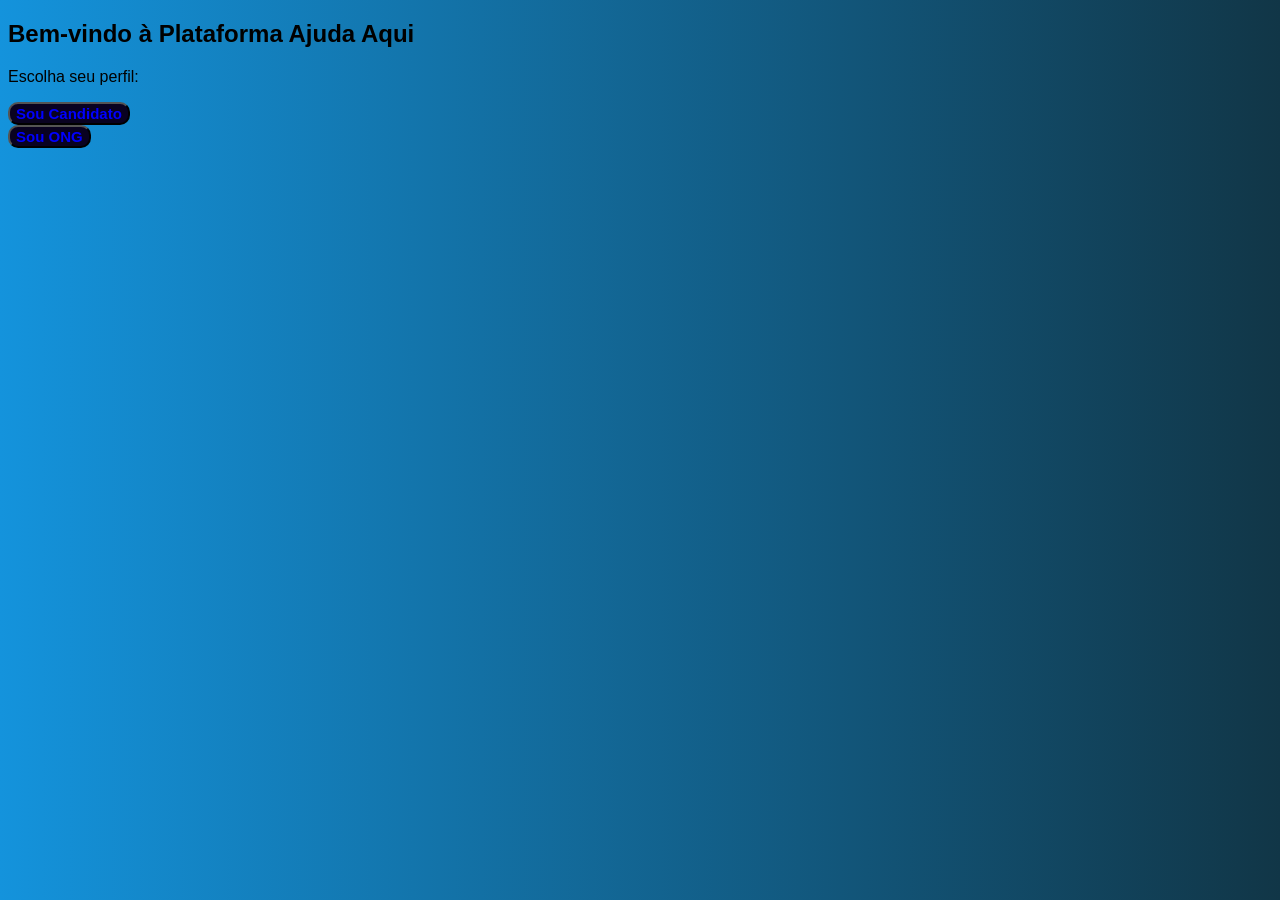
==== frontend/html/index.html @ fcc962eb "Progresso: cadastro e login de candidato e ONG funcionando" ====
<!DOCTYPE html>
<html lang="pt-br">
<head>
    <meta charset="UTF-8">
    <meta name="viewport" content="width=device-width, initial-scale=1.0">
    <title>PLataforma</title>
    <link rel="stylesheet" href="../css/arena.css">
    <link rel="shortcut icon" type="image/svg" href="../static/abobora.ico"/>
</head>
<body>
    <h2>Bem-vindo à Plataforma Ajuda Aqui</h2>
    <p>Escolha seu perfil:</p>
    <a href="login_candidato.html"><button>Sou Candidato</button></a><br>
    <a href="login_ong.html"><button>Sou ONG</button></a>
    
</body>
</html>
---- frontend/css/arena.css ----
body{
    font-family: Verdana, Geneva, Tahoma, sans-serif;
    background-image: linear-gradient(to right, rgb(20, 147, 220), rgb(17, 54, 71));
  }
  div#tabela{
    align-items: center;
    box-shadow: 7px 20px 20px rgb(62, 33, 107);
    border-radius: 5px;
    width: 1025px;
    height: -110px;
    font-size: 40;
  }
  legend{
    border: 1px solid dodgerblue;
    padding: 10px;
    text-align: center;
    background-color: darkblue;
    
  }

  input{
    border-radius: 15px;
    font-size: 17px;
    font-weight: bolder;

}
button{
  font-size: 15px;
  font-weight: bold;
  border-radius: 10px;
  background-color: rgb(9, 2, 33);
  color: blue;
   
}

button:hover{
  background-color: blue;
  color: black;
  font-size: 20px;
  cursor: pointer;

}
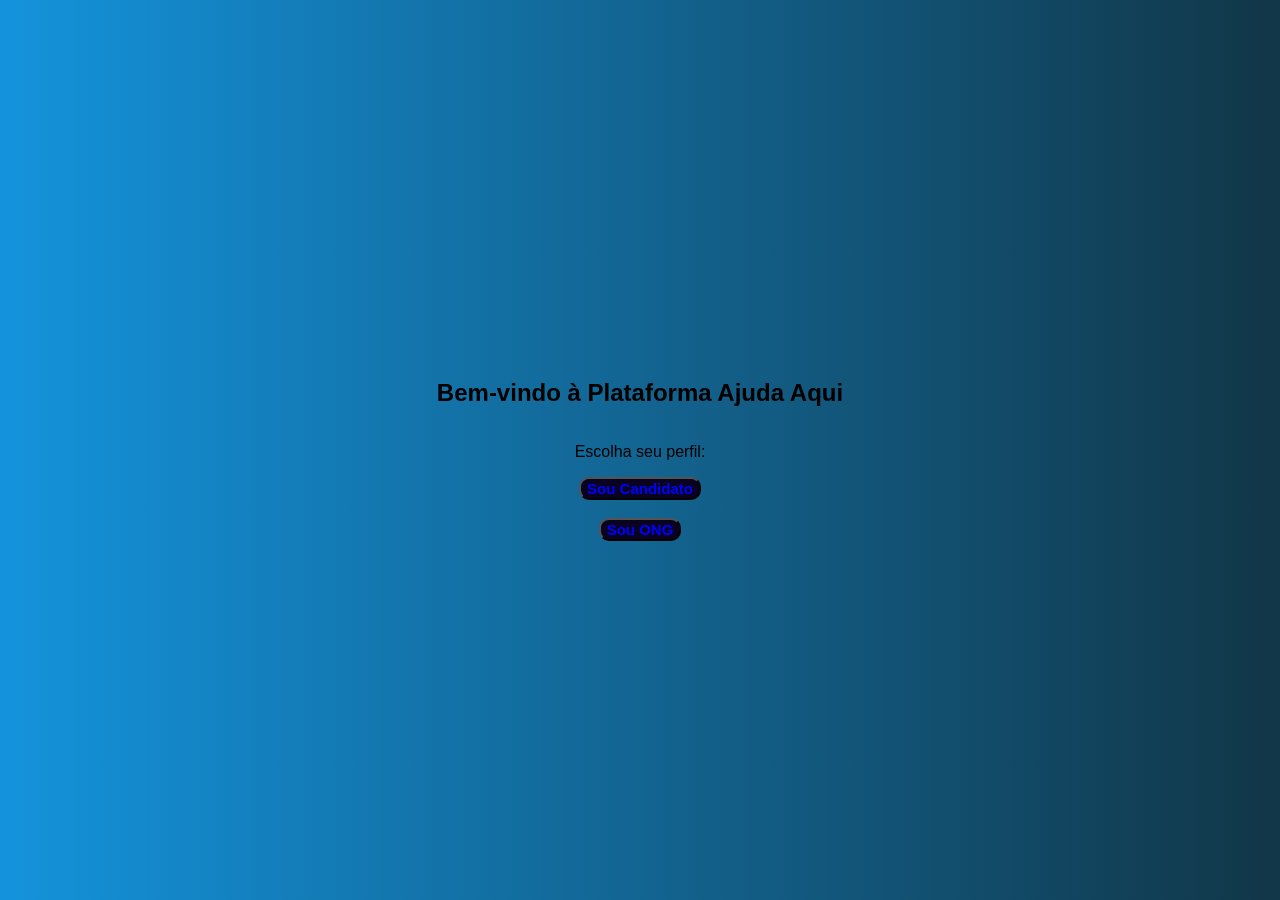
==== commit b8f5e57e: "Centralização do body na Index" ====
--- a/frontend/html/index.html
+++ b/frontend/html/index.html
@@ -1,16 +1,20 @@
 <!DOCTYPE html>
 <html lang="pt-br">
 <head>
-    <meta charset="UTF-8">
-    <meta name="viewport" content="width=device-width, initial-scale=1.0">
-    <title>PLataforma</title>
-    <link rel="stylesheet" href="../css/arena.css">
-    <link rel="shortcut icon" type="image/svg" href="../static/abobora.ico"/>
+    <meta charset="UTF-8"> <!-- Define o padrão de caracteres como UTF-8 -->
+    <meta name="viewport" content="width=device-width, initial-scale=1.0"> <!-- Ajusta a página para ser responsiva em dispositivos móveis -->
+    <title>AjudAqui</title> <!-- Título da aba do navegador -->
+    <link rel="stylesheet" href="../css/arena.css"> <!-- Importa o arquivo CSS para estilização -->
+    <link rel="shortcut icon" type="image/svg" href="../static/abobora.ico"/> <!-- Define o ícone da aba do navegador -->
 </head>
-<body>
-    <h2>Bem-vindo à Plataforma Ajuda Aqui</h2>
-    <p>Escolha seu perfil:</p>
+<body class="index-home">
+    <h2>Bem-vindo à Plataforma Ajuda Aqui</h2> <!-- Cabeçalho principal da página -->
+    <p>Escolha seu perfil:</p> <!-- Texto explicativo -->
+
+    <!-- Botão para login como candidato -->
     <a href="login_candidato.html"><button>Sou Candidato</button></a><br>
+
+    <!-- Botão para login como ONG -->
     <a href="login_ong.html"><button>Sou ONG</button></a>
     
 </body>
--- a/frontend/css/arena.css
+++ b/frontend/css/arena.css
@@ -1,6 +1,16 @@
 body{
     font-family: Verdana, Geneva, Tahoma, sans-serif;
     background-image: linear-gradient(to right, rgb(20, 147, 220), rgb(17, 54, 71));
+  }
+
+  body.index-home {
+    margin: 0;
+    min-height: 100vh;
+    display: flex;
+    flex-direction: column;
+    align-items: center;
+    justify-content: center;
+    text-align: center;
   }
   div#tabela{
     align-items: center;
@@ -40,3 +50,52 @@
   cursor: pointer;
 
 }
+
+.card-container {
+    display: flex;
+    flex-wrap: wrap;
+    gap: 25px;              /* espa?o entre os cards */
+    justify-content: flex-start; /* organiza da esquerda para a direita */
+}
+
+.card {
+    border: 1px solid #ddd;       /* borda leve para destacar */
+    border-radius: 8px;
+    padding: 15px;
+    width: 280px;
+    background-color: #ffffff;    /* fundo branco para contraste */
+    box-shadow: 4px 4px 12px rgba(0,0,0,0.1); /* sombra suave */
+    transition: transform 0.2s ease, box-shadow 0.2s ease;
+}
+
+.card:hover {
+    transform: translateY(-5px);  /* leve efeito ao passar o mouse */
+    box-shadow: 6px 6px 16px rgba(0,0,0,0.15);
+}
+
+.card h3 {
+    margin-top: 0;
+    color: #222;
+    border-bottom: 1px solid #ccc; /* linha divis?ria abaixo do t?tulo */
+    padding-bottom: 8px;
+}
+
+.card p {
+    margin: 6px 0;
+    font-size: 14px;
+    color: #444;
+}
+
+.card button {
+    margin-top: 12px;
+    padding: 8px 12px;
+    background-color: #007BFF;
+    color: white;
+    border: none;
+    border-radius: 4px;
+    cursor: pointer;
+}
+
+.card button:hover {
+    background-color: #0056b3;
+}
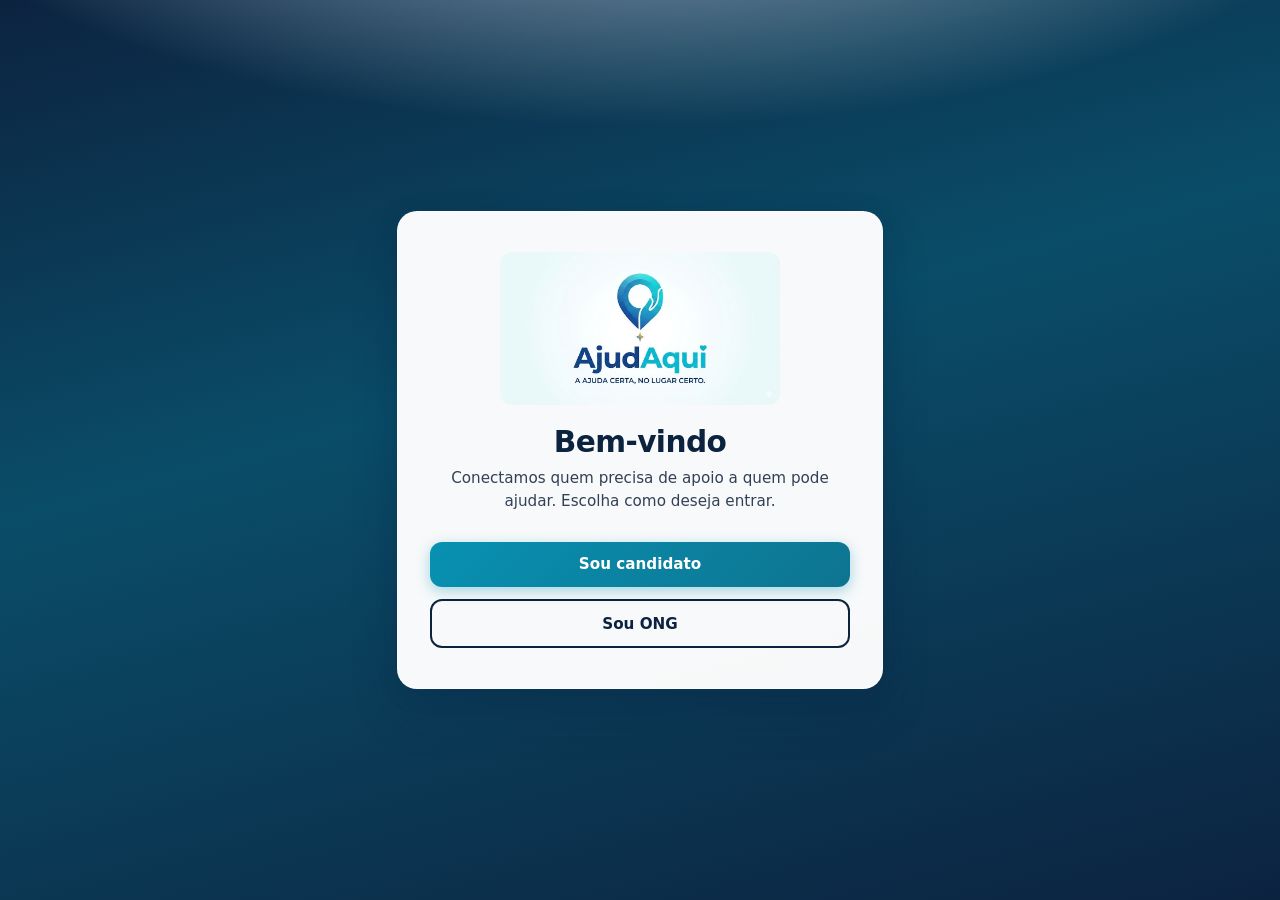
==== commit ab42a666: "novo visual" ====
--- a/frontend/html/index.html
+++ b/frontend/html/index.html
@@ -7,15 +7,20 @@
     <link rel="stylesheet" href="../css/arena.css"> <!-- Importa o arquivo CSS para estilização -->
     <link rel="shortcut icon" type="image/svg" href="../static/abobora.ico"/> <!-- Define o ícone da aba do navegador -->
 </head>
-<body class="index-home">
-    <h2>Bem-vindo à Plataforma Ajuda Aqui</h2> <!-- Cabeçalho principal da página -->
-    <p>Escolha seu perfil:</p> <!-- Texto explicativo -->
-
-    <!-- Botão para login como candidato -->
-    <a href="login_candidato.html"><button>Sou Candidato</button></a><br>
-
-    <!-- Botão para login como ONG -->
-    <a href="login_ong.html"><button>Sou ONG</button></a>
-    
+<body class="arena-page arena-page--home">
+    <main class="arena-card" role="main">
+        <img
+            src="../logo/LOGO.jpg"
+            alt="AjudAqui — A ajuda certa, no lugar certo."
+            class="index-logo"
+            width="280"
+        />
+        <h1 class="index-title">Bem-vindo</h1>
+        <p class="index-lead">Conectamos quem precisa de apoio a quem pode ajudar. Escolha como deseja entrar.</p>
+        <div class="index-actions">
+            <a href="login_candidato.html" class="arena-cta arena-cta--primary">Sou candidato</a>
+            <a href="login_ong.html" class="arena-cta arena-cta--outline">Sou ONG</a>
+        </div>
+    </main>
 </body>
 </html>
--- a/frontend/css/arena.css
+++ b/frontend/css/arena.css
@@ -3,7 +3,7 @@
     background-image: linear-gradient(to right, rgb(20, 147, 220), rgb(17, 54, 71));
   }
 
-  body.index-home {
+  body.arena-page {
     margin: 0;
     min-height: 100vh;
     display: flex;
@@ -11,6 +11,310 @@
     align-items: center;
     justify-content: center;
     text-align: center;
+    padding: clamp(1rem, 4vw, 2rem);
+    box-sizing: border-box;
+    font-family: system-ui, "Segoe UI", Roboto, "Helvetica Neue", Arial, sans-serif;
+    background:
+      radial-gradient(ellipse 120% 80% at 50% -30%, rgba(224, 242, 254, 0.95) 0%, transparent 55%),
+      linear-gradient(165deg, #0c2340 0%, #0a4d68 42%, #0c2340 100%);
+    color: #0c2340;
+  }
+
+  .arena-card {
+    width: 100%;
+    max-width: 420px;
+    padding: clamp(1.75rem, 5vw, 2.5rem) clamp(1.5rem, 4vw, 2rem);
+    background: rgba(255, 255, 255, 0.97);
+    border-radius: 20px;
+    box-shadow:
+      0 4px 24px rgba(12, 35, 64, 0.12),
+      0 24px 48px rgba(12, 35, 64, 0.18);
+    border: 1px solid rgba(255, 255, 255, 0.6);
+  }
+
+  .arena-card--wide {
+    max-width: min(720px, 100%);
+  }
+
+  .arena-card--form {
+    text-align: left;
+  }
+
+  .arena-card--form > h2 {
+    text-align: center;
+    margin-top: 0;
+    margin-bottom: 1rem;
+    font-size: clamp(1.35rem, 3.5vw, 1.65rem);
+    font-weight: 700;
+    color: #0c2340;
+  }
+
+  .arena-login-head {
+    text-align: center;
+    margin: 0 0 1.35rem;
+  }
+
+  .arena-login-kicker {
+    margin: 0 0 0.4rem;
+    font-size: 0.7rem;
+    font-weight: 700;
+    text-transform: uppercase;
+    letter-spacing: 0.14em;
+    color: #0891b2;
+  }
+
+  .arena-login-title {
+    margin: 0 0 0.5rem;
+    font-size: clamp(1.45rem, 4vw, 1.85rem);
+    font-weight: 700;
+    letter-spacing: -0.035em;
+    line-height: 1.2;
+    color: #0c2340;
+  }
+
+  .arena-login-lead {
+    margin: 0;
+    font-size: 0.92rem;
+    line-height: 1.5;
+    color: #64748b;
+    font-weight: 500;
+    max-width: 26ch;
+    margin-left: auto;
+    margin-right: auto;
+  }
+
+  .arena-brand {
+    text-align: center;
+    margin-bottom: 1rem;
+  }
+
+  .arena-logo-sm {
+    display: block;
+    width: min(140px, 42vw);
+    height: auto;
+    margin: 0 auto 0.5rem;
+    border-radius: 10px;
+    object-fit: contain;
+  }
+
+  .arena-card--form label {
+    display: block;
+    margin: 0.65rem 0 0.3rem;
+    font-size: 0.875rem;
+    font-weight: 600;
+    color: #334155;
+  }
+
+  .arena-card--form input:not([type="hidden"]):not([type="checkbox"]):not([type="radio"]),
+  .arena-card--form textarea,
+  .arena-card--form select {
+    width: 100%;
+    max-width: 100%;
+    box-sizing: border-box;
+    padding: 0.65rem 0.85rem;
+    margin-bottom: 0.15rem;
+    border: 2px solid #e2e8f0;
+    border-radius: 10px;
+    font-size: 1rem;
+    font-family: inherit;
+    font-weight: 500;
+    background: #fff;
+    color: #0c2340;
+  }
+
+  .arena-card--form textarea {
+    min-height: 5rem;
+    resize: vertical;
+  }
+
+  .arena-card--form input:focus-visible,
+  .arena-card--form textarea:focus-visible,
+  .arena-card--form select:focus-visible {
+    outline: none;
+    border-color: #0891b2;
+    box-shadow: 0 0 0 3px rgba(8, 145, 178, 0.2);
+  }
+
+  .arena-card--form h3 {
+    margin: 1.35rem 0 0.5rem;
+    font-size: 1.05rem;
+    font-weight: 700;
+    color: #0c2340;
+    border-bottom: 1px solid #e2e8f0;
+    padding-bottom: 0.35rem;
+  }
+
+  .arena-card--form .arena-footnote {
+    text-align: center;
+    margin: 1.25rem 0 0.35rem;
+    font-size: 0.9rem;
+    color: #475569;
+  }
+
+  .arena-card--form .arena-actions,
+  .arena-card--profile .arena-actions {
+    margin-top: 1.25rem;
+    display: flex;
+    flex-direction: column;
+    gap: 0.65rem;
+  }
+
+  .arena-card--profile {
+    text-align: left;
+    max-width: min(560px, 100%);
+  }
+
+  .arena-card--profile > h2 {
+    text-align: center;
+    margin-top: 0;
+    margin-bottom: 1.25rem;
+    font-size: clamp(1.35rem, 3.5vw, 1.65rem);
+    font-weight: 700;
+    color: #0c2340;
+  }
+
+  .arena-profile-dl {
+    margin: 0;
+  }
+
+  .arena-profile-dl dt {
+    font-size: 0.72rem;
+    font-weight: 700;
+    text-transform: uppercase;
+    letter-spacing: 0.05em;
+    color: #64748b;
+    margin: 0.85rem 0 0.25rem;
+    padding-top: 0.75rem;
+    border-top: 1px solid #e2e8f0;
+  }
+
+  .arena-profile-dl dt:first-child {
+    margin-top: 0;
+    padding-top: 0;
+    border-top: none;
+  }
+
+  .arena-profile-dl dd {
+    margin: 0 0 0.15rem;
+    color: #0c2340;
+    font-weight: 600;
+    line-height: 1.45;
+    font-size: 0.95rem;
+  }
+
+  .arena-card--form button[type="submit"] {
+    width: 100%;
+    padding: 0.85rem 1.25rem;
+    border: none;
+    border-radius: 12px;
+    font-size: 0.95rem;
+    font-weight: 600;
+    font-family: inherit;
+    cursor: pointer;
+    background: linear-gradient(135deg, #0891b2 0%, #0e7490 100%);
+    color: #fff;
+    box-shadow: 0 4px 14px rgba(8, 145, 178, 0.35);
+    transition: transform 0.15s ease, box-shadow 0.15s ease;
+  }
+
+  .arena-card--form button[type="submit"]:hover {
+    transform: translateY(-2px);
+    box-shadow: 0 8px 22px rgba(8, 145, 178, 0.45);
+  }
+
+  .arena-card--form button[type="submit"]:focus-visible {
+    outline: 3px solid #0891b2;
+    outline-offset: 3px;
+  }
+
+  .index-logo {
+    display: block;
+    width: min(280px, 85vw);
+    height: auto;
+    margin: 0 auto 1.25rem;
+    border-radius: 12px;
+    object-fit: contain;
+  }
+
+  .index-title {
+    margin: 0 0 0.5rem;
+    font-size: clamp(1.5rem, 4vw, 1.85rem);
+    font-weight: 700;
+    letter-spacing: -0.02em;
+    color: #0c2340;
+  }
+
+  .index-lead {
+    margin: 0 0 1.75rem;
+    font-size: 0.95rem;
+    line-height: 1.55;
+    color: #334155;
+  }
+
+  .index-actions {
+    display: flex;
+    flex-direction: column;
+    gap: 0.75rem;
+  }
+
+  .index-cta,
+  .arena-cta {
+    display: block;
+    padding: 0.85rem 1.25rem;
+    border-radius: 12px;
+    font-size: 0.95rem;
+    font-weight: 600;
+    text-decoration: none;
+    text-align: center;
+    transition: transform 0.15s ease, box-shadow 0.15s ease, background 0.15s ease;
+    box-sizing: border-box;
+  }
+
+  .index-cta:focus-visible,
+  .arena-cta:focus-visible {
+    outline: 3px solid #0891b2;
+    outline-offset: 3px;
+  }
+
+  .index-cta--outline:focus-visible,
+  .arena-cta--outline:focus-visible {
+    outline-color: #0c2340;
+  }
+
+  .index-cta--primary,
+  .arena-cta--primary {
+    background: linear-gradient(135deg, #0891b2 0%, #0e7490 100%);
+    color: #fff;
+    box-shadow: 0 4px 14px rgba(8, 145, 178, 0.35);
+  }
+
+  .index-cta--primary:hover,
+  .arena-cta--primary:hover {
+    transform: translateY(-2px);
+    box-shadow: 0 8px 22px rgba(8, 145, 178, 0.45);
+  }
+
+  .index-cta--outline,
+  .arena-cta--outline {
+    background: transparent;
+    color: #0c2340;
+    border: 2px solid #0c2340;
+  }
+
+  .index-cta--outline:hover,
+  .arena-cta--outline:hover {
+    background: rgba(12, 35, 64, 0.06);
+    transform: translateY(-2px);
+  }
+
+  @media (prefers-reduced-motion: reduce) {
+    .index-cta--primary:hover,
+    .index-cta--outline:hover,
+    .arena-cta--primary:hover,
+    .arena-cta--outline:hover,
+    .arena-card--form button[type="submit"]:hover {
+      transform: none;
+    }
   }
   div#tabela{
     align-items: center;
